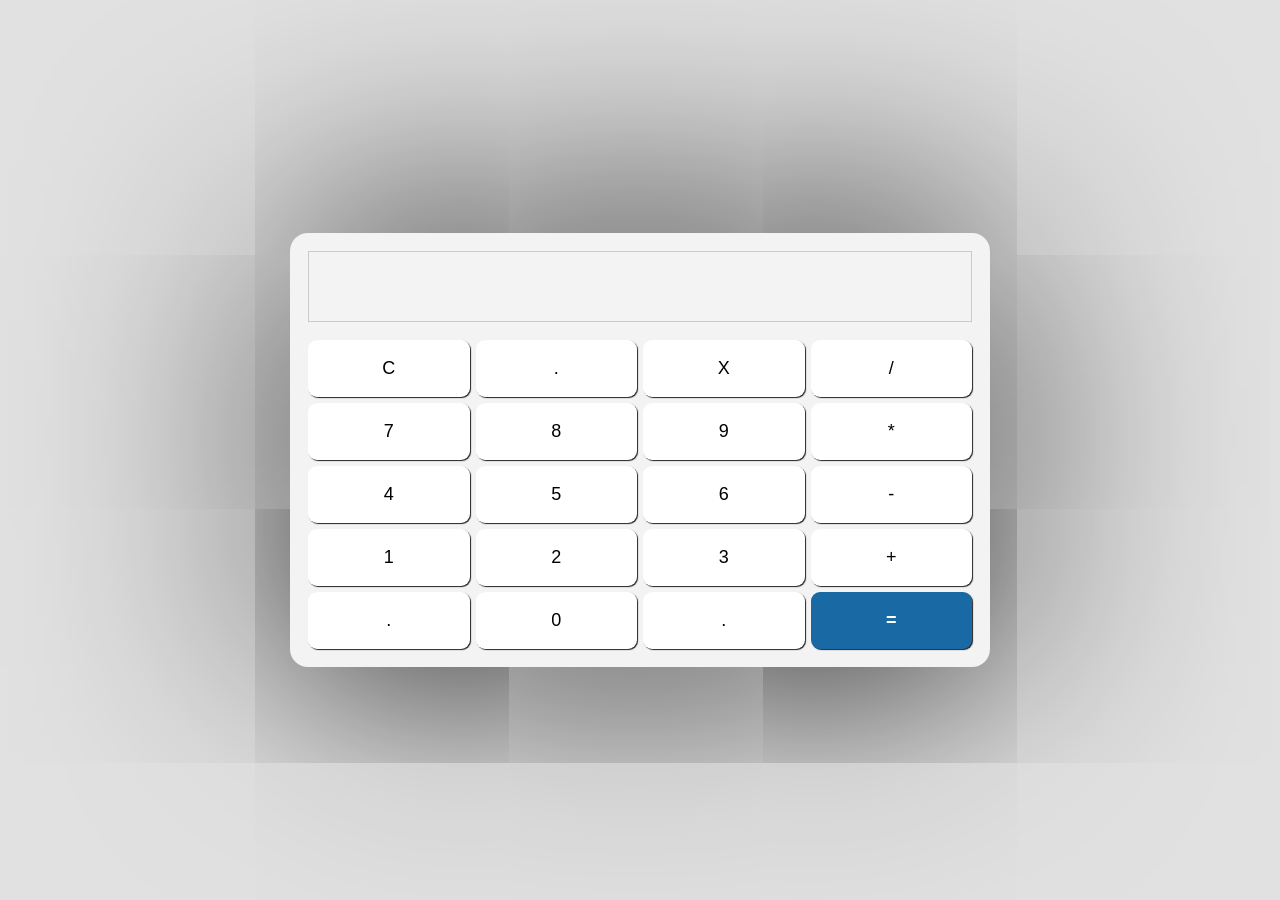
==== index.html @ 99e0eef2 "Update and rename calculator.html to index.html" ====
<!DOCTYPE html>
<html lang="en">
  <head>
    <meta charset="UTF-8">
    <meta name="viewport" content="width=device-width, initial-scale=1.0">
    <title>Calculator</title>
    

    <link rel="stylesheet" href="calculator.css">
  </head>

  <body>
    <main>
      <section class="input-section">
        <input type="text" readonly class="js-display-area">
      </section>

      <section class="buttons-section">
        <button>C</button>
        
        <button>.</button>
        
        <button>X</button>
        
        <button>/</button>
        
        <button>7</button>
        
        <button>8</button>
        
        <button>9</button>
        
        <button>*</button>
        
        <button>4</button>
        
        <button>5</button>
        
        <button>6</button>
        
        <button>-</button>
        
        <button>1</button>
        
        <button>2</button>
        
        <button>3</button>
        
        <button>+</button>
        
        <button>.</button>
        
        <button>0</button>
        
        <button>.</button>
        
        <button id="equals-button">=</button>
      </section>
    </main>

    <script src="calculator.js"></script>
  </body>

</html>
---- calculator.css ----
:root {
  --fs-normal: clamp(1rem, 0.9rem + 0.4vw, 1.125rem);
  --fs-large: clamp(1.4rem, 1.2rem + 2vw, 2rem);
  --regular-color: rgb(243, 243, 243);
  --accent-color1: rgb(25, 106, 164);
  --accent-color2: rgb(153, 55, 55);
}

* {
  padding: 0;
  margin: 0;
  box-sizing: border-box;
}

body {
  font-family: Arial;
  height: 100vh;
  display: flex;
  justify-content: center;
  align-items: center;
  background: rgb(225, 225, 225);
}

main {
  border: none;
  border-radius: var(--fs-normal);
  width: 90%;
  max-width: 700px;
  display: grid;
  grid-template-columns: 1fr;
  padding: var(--fs-normal);
  background-color: var(--regular-color);
  box-shadow: 1px 1px 1000px black;
}

.input-section input {
  width: 100%;
  font-size: var(--fs-large);
  outline: none;
  padding-top: 0.75em;
  padding-bottom: 0.25em;
  font-weight: bold;
  font-family: calibri;
  cursor: default;
  background-color: var(--regular-color);
  caret-color: transparent;
  border: 1px rgb(202, 202, 202) solid;
}

.buttons-section {
  display: grid;
  grid-template-columns: repeat(4, 1fr);
  gap: calc(var(--fs-normal) - 0.75em);
  margin-top: var(--fs-normal);
}

.buttons-section button {
  font-size: var(--fs-normal);
  border: none;
  padding-top: 1em;
  padding-bottom: 1em;
  background-color: rgb(255, 255, 255);
  border-radius: 0.5em;
  box-shadow: 1px 1px 1px rgb(35, 35, 35);
  transition: background-color 100ms ease;
  cursor: pointer;
}

.buttons-section button:hover {
  background-color: rgba(230, 230, 230, 0.7);
}

.buttons-section button:active {
  box-shadow: none;
  color: rgba(0, 0, 0, 0.5);
}

#equals-button {
  background-color: var(--accent-color1);
  color: white;
  font-weight: bold;
}

#equals-button:hover {
  background-color: rgba(25, 106, 255, 0.9);
}

#equals-button:active {
  box-shadow: none;
  color: rgba(255, 255, 255, 0.6);
}

@media (max-width: 400px) {
  main {
    width: 100%;
  }
}
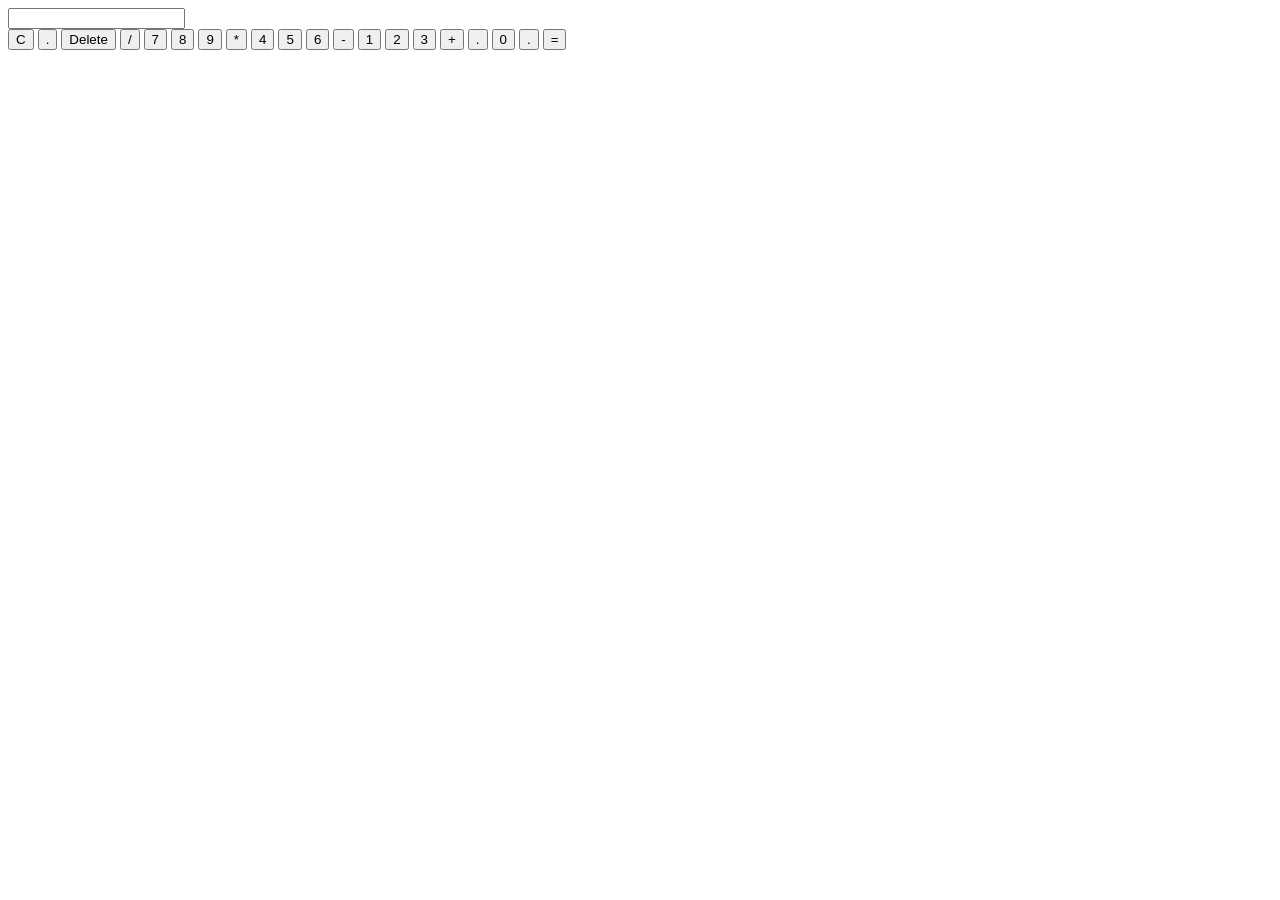
==== commit b0c2c06f: "Update index.html" ====
--- a/index.html
+++ b/index.html
@@ -6,7 +6,7 @@
     <title>Calculator</title>
     
 
-    <link rel="stylesheet" href="calculator.css">
+    <link rel="stylesheet" href="styles/calculator.css">
   </head>
 
   <body>
@@ -20,7 +20,7 @@
         
         <button>.</button>
         
-        <button>X</button>
+        <button>Delete</button>
         
         <button>/</button>
         
@@ -58,7 +58,6 @@
       </section>
     </main>
 
-    <script src="calculator.js"></script>
+    <script src="scripts/calculator.js"></script>
   </body>
-
 </html>
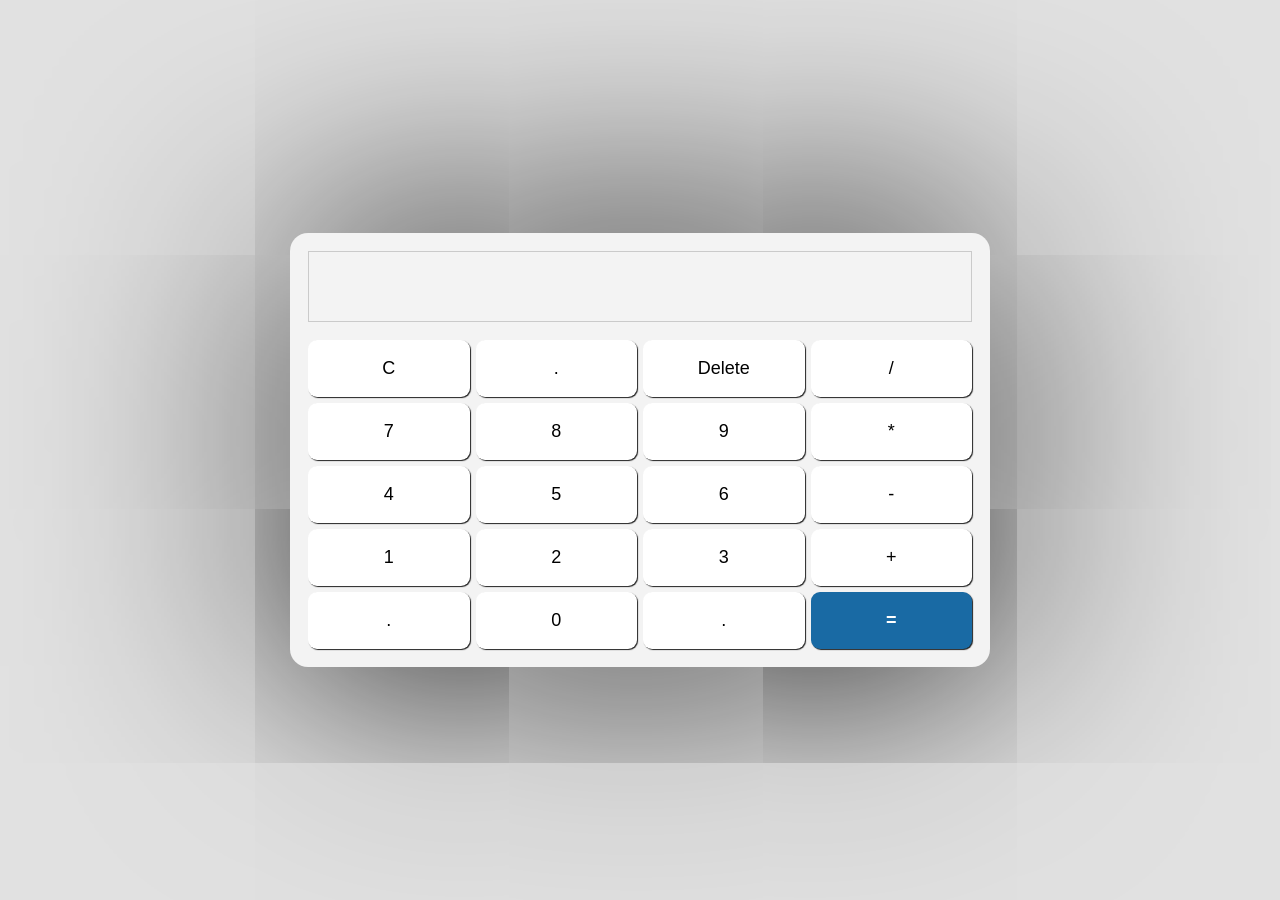
==== commit d5fc1a58: "Update index.html" ====
--- a/index.html
+++ b/index.html
@@ -6,7 +6,7 @@
     <title>Calculator</title>
     
 
-    <link rel="stylesheet" href="styles/calculator.css">
+    <link rel="stylesheet" href="calculator.css">
   </head>
 
   <body>
@@ -58,6 +58,7 @@
       </section>
     </main>
 
-    <script src="scripts/calculator.js"></script>
+    <script src="calculator.js"></script>
   </body>
 </html>
+
--- a/calculator.css
+++ b/calculator.css
@@ -0,0 +1,97 @@
+:root {
+  --fs-normal: clamp(1rem, 0.9rem + 0.4vw, 1.125rem);
+  --fs-large: clamp(1.4rem, 1.2rem + 2vw, 2rem);
+  --regular-color: rgb(243, 243, 243);
+  --accent-color1: rgb(25, 106, 164);
+  --accent-color2: rgb(153, 55, 55);
+}
+
+* {
+  padding: 0;
+  margin: 0;
+  box-sizing: border-box;
+}
+
+body {
+  font-family: Arial;
+  height: 100vh;
+  display: flex;
+  justify-content: center;
+  align-items: center;
+  background: rgb(225, 225, 225);
+}
+
+main {
+  border: none;
+  border-radius: var(--fs-normal);
+  width: 90%;
+  max-width: 700px;
+  display: grid;
+  grid-template-columns: 1fr;
+  padding: var(--fs-normal);
+  background-color: var(--regular-color);
+  box-shadow: 1px 1px 1000px black;
+}
+
+.input-section input {
+  width: 100%;
+  font-size: var(--fs-large);
+  outline: none;
+  padding-top: 0.75em;
+  padding-bottom: 0.25em;
+  font-weight: bold;
+  font-family: calibri;
+  cursor: default;
+  background-color: var(--regular-color);
+  caret-color: transparent;
+  border: 1px rgb(202, 202, 202) solid;
+}
+
+.buttons-section {
+  display: grid;
+  grid-template-columns: repeat(4, 1fr);
+  gap: calc(var(--fs-normal) - 0.75em);
+  margin-top: var(--fs-normal);
+}
+
+.buttons-section button {
+  font-size: var(--fs-normal);
+  border: none;
+  padding-top: 1em;
+  padding-bottom: 1em;
+  background-color: rgb(255, 255, 255);
+  border-radius: 0.5em;
+  box-shadow: 1px 1px 1px rgb(35, 35, 35);
+  transition: background-color 100ms ease;
+  cursor: pointer;
+}
+
+.buttons-section button:hover {
+  background-color: rgba(230, 230, 230, 0.7);
+}
+
+.buttons-section button:active {
+  box-shadow: none;
+  color: rgba(0, 0, 0, 0.5);
+}
+
+#equals-button {
+  background-color: var(--accent-color1);
+  color: white;
+  font-weight: bold;
+}
+
+#equals-button:hover {
+  background-color: rgba(25, 106, 255, 0.9);
+}
+
+#equals-button:active {
+  box-shadow: none;
+  color: rgba(255, 255, 255, 0.6);
+}
+
+@media (max-width: 400px) {
+  main {
+    width: 100%;
+  }
+}
